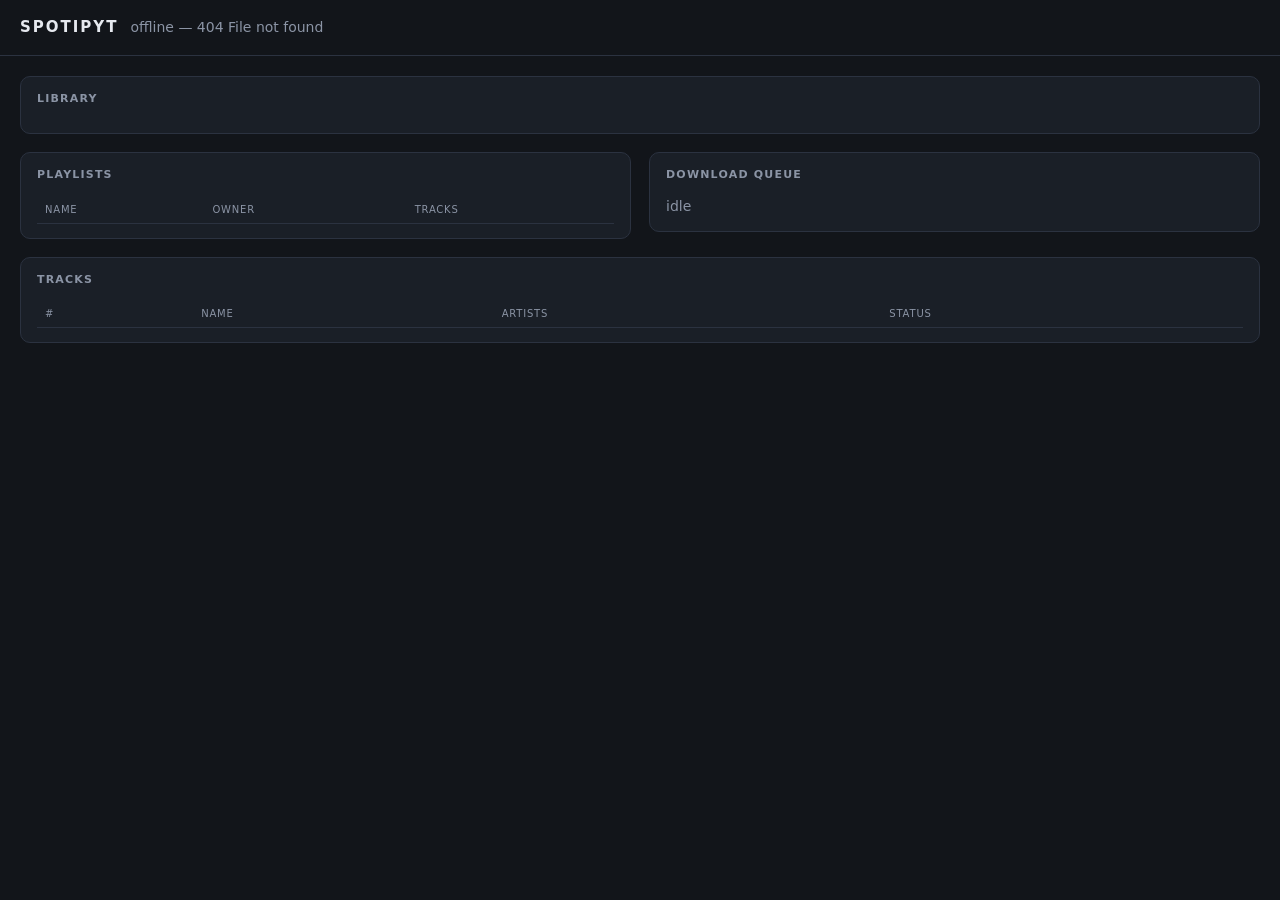
==== static/index.html @ c9365884 "feat(api): add download queue and a backend that can actually boot The API layer could not start: it" ====
<!DOCTYPE html>
<html lang="en">
<head>
<meta charset="utf-8">
<meta name="viewport" content="width=device-width, initial-scale=1">
<title>Spotipyt</title>
<style>
  :root { color-scheme: dark; --bg:#12151a; --panel:#1a1f27; --line:#2b3240;
          --fg:#e6e9ef; --dim:#8b94a5; --ok:#3ddc97; --err:#ff5c7a; --accent:#5cc8ff; }
  * { box-sizing: border-box; }
  body { margin:0; font:14px/1.5 system-ui, sans-serif; background:var(--bg); color:var(--fg); }
  header { display:flex; align-items:center; gap:12px; padding:16px 20px; border-bottom:1px solid var(--line); }
  h1 { font-size:15px; margin:0; letter-spacing:2px; }
  main { padding:20px; display:grid; gap:18px; grid-template-columns:1fr 1fr; align-items:start; }
  @media (max-width:860px) { main { grid-template-columns:1fr; } }
  section { background:var(--panel); border:1px solid var(--line); border-radius:10px; padding:14px 16px; }
  section.wide { grid-column:1/-1; }
  h2 { font-size:11px; text-transform:uppercase; letter-spacing:1.2px; color:var(--dim); margin:0 0 12px; }
  .cards { display:flex; gap:10px; flex-wrap:wrap; }
  .card { flex:1 1 110px; background:#141922; border:1px solid var(--line); border-radius:8px; padding:10px 12px; }
  .card b { display:block; font-size:22px; }
  .card span { color:var(--dim); font-size:10px; text-transform:uppercase; letter-spacing:.8px; }
  table { width:100%; border-collapse:collapse; }
  th, td { text-align:left; padding:6px 8px; border-bottom:1px solid var(--line); }
  th { color:var(--dim); font-weight:500; font-size:10px; text-transform:uppercase; letter-spacing:.8px; }
  tbody tr:not(:has(th)) { cursor:pointer; }
  tbody tr:hover { background:#1f2632; }
  button { background:#22303f; color:var(--fg); border:1px solid var(--line);
           border-radius:6px; padding:3px 10px; cursor:pointer; font-size:12px; }
  button:hover { border-color:var(--accent); }
  button:disabled { opacity:.4; cursor:default; }
  .bar { height:6px; background:#10141a; border-radius:3px; overflow:hidden; }
  .bar i { display:block; height:100%; background:var(--accent); transition:width .3s; }
  .job { display:grid; grid-template-columns:1fr auto; gap:4px 10px; padding:8px 0; border-bottom:1px solid var(--line); }
  .job small, .muted { color:var(--dim); }
  .done { color:var(--ok); } .failed { color:var(--err); }
</style>
</head>
<body>
<header>
  <h1>SPOTIPYT</h1>
  <span id="health" class="muted">connecting&hellip;</span>
</header>
<main>
  <section class="wide">
    <h2>Library</h2>
    <div class="cards" id="cards"></div>
  </section>

  <section>
    <h2>Playlists</h2>
    <table>
      <thead><tr><th>Name</th><th>Owner</th><th>Tracks</th></tr></thead>
      <tbody id="playlists"></tbody>
    </table>
  </section>

  <section>
    <h2>Download queue</h2>
    <div id="jobs" class="muted">idle</div>
  </section>

  <section class="wide">
    <h2 id="tracks-title">Tracks</h2>
    <table>
      <thead><tr><th>#</th><th>Name</th><th>Artists</th><th>Status</th></tr></thead>
      <tbody id="tracks"></tbody>
    </table>
  </section>
</main>

<script>
const $ = (id) => document.getElementById(id);
let selectedPlaylist = null;

async function api(path, init) {
  const res = await fetch(path, init);
  if (!res.ok) throw new Error(`${res.status} ${res.statusText}`);
  return res.json();
}

async function loadStats() {
  const s = await api('/api/stats');
  const cards = [
    ['tracks', s.total_tracks], ['downloaded', s.downloaded_tracks],
    ['playlists', s.total_playlists], ['albums', s.total_albums],
    ['with covers', s.albums_with_covers],
  ];
  $('cards').innerHTML = cards
    .map(([k, v]) => `<div class="card"><b>${v ?? '-'}</b><span>${k}</span></div>`).join('');
  $('health').textContent = 'api online';
}

async function loadPlaylists() {
  const { items } = await api('/api/playlists');
  $('playlists').innerHTML = items.length
    ? items.map((p) => `<tr data-id="${p.id}" data-name="${p.name}">
        <td>${p.name}</td><td class="muted">${p.owner ?? ''}</td>
        <td>${p.total_tracks ?? '?'}</td></tr>`).join('')
    : '<tr><td colspan="3" class="muted">no playlists yet</td></tr>';
}

async function loadTracks(playlistId, name) {
  const data = playlistId
    ? await api(`/api/playlists/${playlistId}`)
    : await api('/api/tracks?limit=200');
  const tracks = playlistId ? data.tracks : data.items;
  $('tracks-title').textContent = name ? `Tracks \u2014 ${name}` : 'Tracks';
  $('tracks').innerHTML = tracks.length
    ? tracks.map((t, i) => {
        const status = t.downloaded
          ? '<span class="done">downloaded</span>'
          : `<button data-track="${t.id}">download</button>`;
        return `<tr><td class="muted">${t.position ?? i + 1}</td><td>${t.name}</td>
          <td class="muted">${(t.artists || []).join(', ')}</td><td>${status}</td></tr>`;
      }).join('')
    : '<tr><td colspan="4" class="muted">no tracks</td></tr>';
}

async function loadJobs() {
  const { items } = await api('/api/downloads');
  const box = $('jobs');
  if (!items.length) { box.className = 'muted'; box.textContent = 'idle'; return; }
  box.className = '';
  box.innerHTML = items.slice(0, 40).map((j) => {
    const pct = Math.round((j.progress || 0) * 100);
    const err = j.error ? ` <span class="failed">${j.error}</span>` : '';
    return `<div class="job">
      <div>${j.name} <small>${(j.artists || []).join(', ')}</small></div>
      <div class="muted">${j.state}</div>
      <div class="bar"><i style="width:${pct}%"></i></div>
      <div class="muted">${pct}%${err}</div>
    </div>`;
  }).join('');
}

$('playlists').addEventListener('click', (e) => {
  const row = e.target.closest('tr[data-id]');
  if (!row) return;
  selectedPlaylist = row.dataset.id;
  loadTracks(selectedPlaylist, row.dataset.name);
});

$('tracks').addEventListener('click', async (e) => {
  const btn = e.target.closest('button[data-track]');
  if (!btn) return;
  btn.disabled = true;
  try {
    await api('/api/downloads', {
      method: 'POST',
      headers: { 'Content-Type': 'application/json' },
      body: JSON.stringify({ track_ids: [btn.dataset.track] }),
    });
    await loadJobs();
  } catch (err) {
    $('health').textContent = `queue error \u2014 ${err.message}`;
  }
});

async function refresh() {
  try { await Promise.all([loadStats(), loadPlaylists(), loadJobs()]); }
  catch (err) { $('health').textContent = `offline \u2014 ${err.message}`; }
}

refresh();
loadTracks(null);
setInterval(refresh, 2000);
setInterval(() => loadTracks(selectedPlaylist), 10000);
</script>
</body>
</html>
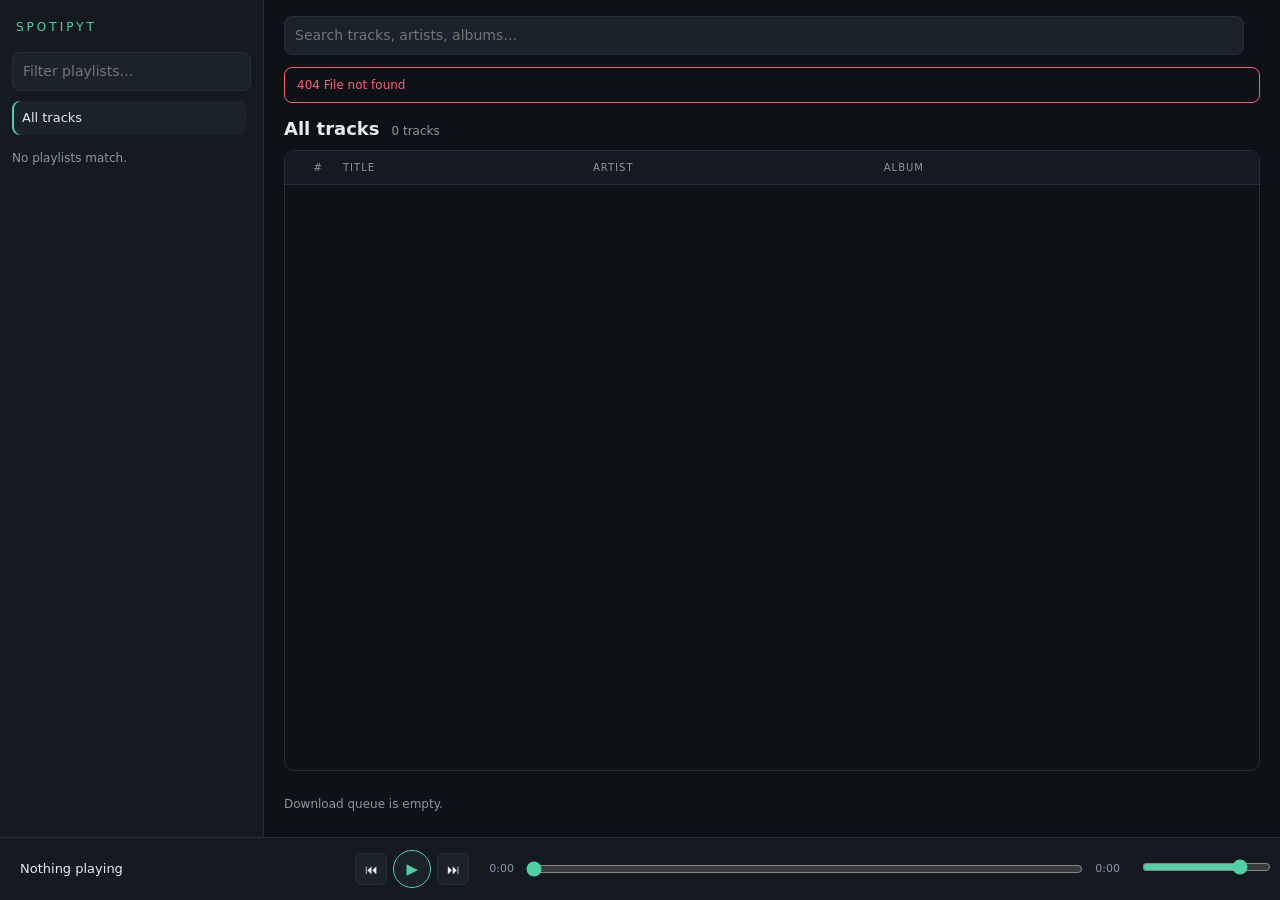
==== commit 8f5b5618: "feat(web): modular vanilla-JS frontend, no build step Replaces the single-file seed page with plain " ====
--- a/static/index.html
+++ b/static/index.html
@@ -4,168 +4,36 @@
 <meta charset="utf-8">
 <meta name="viewport" content="width=device-width, initial-scale=1">
 <title>Spotipyt</title>
-<style>
-  :root { color-scheme: dark; --bg:#12151a; --panel:#1a1f27; --line:#2b3240;
-          --fg:#e6e9ef; --dim:#8b94a5; --ok:#3ddc97; --err:#ff5c7a; --accent:#5cc8ff; }
-  * { box-sizing: border-box; }
-  body { margin:0; font:14px/1.5 system-ui, sans-serif; background:var(--bg); color:var(--fg); }
-  header { display:flex; align-items:center; gap:12px; padding:16px 20px; border-bottom:1px solid var(--line); }
-  h1 { font-size:15px; margin:0; letter-spacing:2px; }
-  main { padding:20px; display:grid; gap:18px; grid-template-columns:1fr 1fr; align-items:start; }
-  @media (max-width:860px) { main { grid-template-columns:1fr; } }
-  section { background:var(--panel); border:1px solid var(--line); border-radius:10px; padding:14px 16px; }
-  section.wide { grid-column:1/-1; }
-  h2 { font-size:11px; text-transform:uppercase; letter-spacing:1.2px; color:var(--dim); margin:0 0 12px; }
-  .cards { display:flex; gap:10px; flex-wrap:wrap; }
-  .card { flex:1 1 110px; background:#141922; border:1px solid var(--line); border-radius:8px; padding:10px 12px; }
-  .card b { display:block; font-size:22px; }
-  .card span { color:var(--dim); font-size:10px; text-transform:uppercase; letter-spacing:.8px; }
-  table { width:100%; border-collapse:collapse; }
-  th, td { text-align:left; padding:6px 8px; border-bottom:1px solid var(--line); }
-  th { color:var(--dim); font-weight:500; font-size:10px; text-transform:uppercase; letter-spacing:.8px; }
-  tbody tr:not(:has(th)) { cursor:pointer; }
-  tbody tr:hover { background:#1f2632; }
-  button { background:#22303f; color:var(--fg); border:1px solid var(--line);
-           border-radius:6px; padding:3px 10px; cursor:pointer; font-size:12px; }
-  button:hover { border-color:var(--accent); }
-  button:disabled { opacity:.4; cursor:default; }
-  .bar { height:6px; background:#10141a; border-radius:3px; overflow:hidden; }
-  .bar i { display:block; height:100%; background:var(--accent); transition:width .3s; }
-  .job { display:grid; grid-template-columns:1fr auto; gap:4px 10px; padding:8px 0; border-bottom:1px solid var(--line); }
-  .job small, .muted { color:var(--dim); }
-  .done { color:var(--ok); } .failed { color:var(--err); }
-</style>
+<link rel="stylesheet" href="/static/css/app.css">
 </head>
 <body>
-<header>
-  <h1>SPOTIPYT</h1>
-  <span id="health" class="muted">connecting&hellip;</span>
-</header>
-<main>
-  <section class="wide">
-    <h2>Library</h2>
-    <div class="cards" id="cards"></div>
-  </section>
 
-  <section>
-    <h2>Playlists</h2>
-    <table>
-      <thead><tr><th>Name</th><th>Owner</th><th>Tracks</th></tr></thead>
-      <tbody id="playlists"></tbody>
-    </table>
-  </section>
+<div class="app">
+  <aside class="sidebar">
+    <div class="brand">SPOTIPYT</div>
+    <input id="filter" class="filter" type="search"
+           placeholder="Filter playlists…" autocomplete="off" aria-label="Filter playlists">
+    <nav id="playlists" class="playlists"></nav>
+  </aside>
 
-  <section>
-    <h2>Download queue</h2>
-    <div id="jobs" class="muted">idle</div>
-  </section>
+  <main class="main">
+    <header class="topbar">
+      <form id="search-form" class="searchbar">
+        <input id="q" type="search" autocomplete="off"
+               placeholder="Search tracks, artists, albums…" aria-label="Search tracks">
+      </form>
+      <div id="stats" class="stats muted small"></div>
+    </header>
 
-  <section class="wide">
-    <h2 id="tracks-title">Tracks</h2>
-    <table>
-      <thead><tr><th>#</th><th>Name</th><th>Artists</th><th>Status</th></tr></thead>
-      <tbody id="tracks"></tbody>
-    </table>
-  </section>
-</main>
+    <div id="notice" class="notice" role="status"></div>
 
-<script>
-const $ = (id) => document.getElementById(id);
-let selectedPlaylist = null;
+    <section id="content" class="content"></section>
+    <section id="downloads" class="downloads"></section>
+  </main>
+</div>
 
-async function api(path, init) {
-  const res = await fetch(path, init);
-  if (!res.ok) throw new Error(`${res.status} ${res.statusText}`);
-  return res.json();
-}
+<div id="player" class="player"></div>
 
-async function loadStats() {
-  const s = await api('/api/stats');
-  const cards = [
-    ['tracks', s.total_tracks], ['downloaded', s.downloaded_tracks],
-    ['playlists', s.total_playlists], ['albums', s.total_albums],
-    ['with covers', s.albums_with_covers],
-  ];
-  $('cards').innerHTML = cards
-    .map(([k, v]) => `<div class="card"><b>${v ?? '-'}</b><span>${k}</span></div>`).join('');
-  $('health').textContent = 'api online';
-}
-
-async function loadPlaylists() {
-  const { items } = await api('/api/playlists');
-  $('playlists').innerHTML = items.length
-    ? items.map((p) => `<tr data-id="${p.id}" data-name="${p.name}">
-        <td>${p.name}</td><td class="muted">${p.owner ?? ''}</td>
-        <td>${p.total_tracks ?? '?'}</td></tr>`).join('')
-    : '<tr><td colspan="3" class="muted">no playlists yet</td></tr>';
-}
-
-async function loadTracks(playlistId, name) {
-  const data = playlistId
-    ? await api(`/api/playlists/${playlistId}`)
-    : await api('/api/tracks?limit=200');
-  const tracks = playlistId ? data.tracks : data.items;
-  $('tracks-title').textContent = name ? `Tracks \u2014 ${name}` : 'Tracks';
-  $('tracks').innerHTML = tracks.length
-    ? tracks.map((t, i) => {
-        const status = t.downloaded
-          ? '<span class="done">downloaded</span>'
-          : `<button data-track="${t.id}">download</button>`;
-        return `<tr><td class="muted">${t.position ?? i + 1}</td><td>${t.name}</td>
-          <td class="muted">${(t.artists || []).join(', ')}</td><td>${status}</td></tr>`;
-      }).join('')
-    : '<tr><td colspan="4" class="muted">no tracks</td></tr>';
-}
-
-async function loadJobs() {
-  const { items } = await api('/api/downloads');
-  const box = $('jobs');
-  if (!items.length) { box.className = 'muted'; box.textContent = 'idle'; return; }
-  box.className = '';
-  box.innerHTML = items.slice(0, 40).map((j) => {
-    const pct = Math.round((j.progress || 0) * 100);
-    const err = j.error ? ` <span class="failed">${j.error}</span>` : '';
-    return `<div class="job">
-      <div>${j.name} <small>${(j.artists || []).join(', ')}</small></div>
-      <div class="muted">${j.state}</div>
-      <div class="bar"><i style="width:${pct}%"></i></div>
-      <div class="muted">${pct}%${err}</div>
-    </div>`;
-  }).join('');
-}
-
-$('playlists').addEventListener('click', (e) => {
-  const row = e.target.closest('tr[data-id]');
-  if (!row) return;
-  selectedPlaylist = row.dataset.id;
-  loadTracks(selectedPlaylist, row.dataset.name);
-});
-
-$('tracks').addEventListener('click', async (e) => {
-  const btn = e.target.closest('button[data-track]');
-  if (!btn) return;
-  btn.disabled = true;
-  try {
-    await api('/api/downloads', {
-      method: 'POST',
-      headers: { 'Content-Type': 'application/json' },
-      body: JSON.stringify({ track_ids: [btn.dataset.track] }),
-    });
-    await loadJobs();
-  } catch (err) {
-    $('health').textContent = `queue error \u2014 ${err.message}`;
-  }
-});
-
-async function refresh() {
-  try { await Promise.all([loadStats(), loadPlaylists(), loadJobs()]); }
-  catch (err) { $('health').textContent = `offline \u2014 ${err.message}`; }
-}
-
-refresh();
-loadTracks(null);
-setInterval(refresh, 2000);
-setInterval(() => loadTracks(selectedPlaylist), 10000);
-</script>
+<script type="module" src="/static/js/main.js"></script>
 </body>
 </html>
--- a/static/css/app.css
+++ b/static/css/app.css
@@ -0,0 +1,401 @@
+:root {
+  color-scheme: dark;
+  --bg: #0e1116;
+  --panel: #151a21;
+  --panel-2: #1b222b;
+  --line: #262e3a;
+  --fg: #e7ebf1;
+  --dim: #8b95a7;
+  --accent: #4fd1a5;
+  --danger: #ff5c7a;
+  --radius: 10px;
+}
+
+* { box-sizing: border-box; }
+
+html, body { height: 100%; }
+
+body {
+  margin: 0;
+  height: 100vh;
+  display: flex;
+  flex-direction: column;
+  overflow: hidden;
+  background: var(--bg);
+  color: var(--fg);
+  font: 14px/1.5 system-ui, -apple-system, "Segoe UI", Roboto, sans-serif;
+}
+
+.muted { color: var(--dim); }
+.small { font-size: 12px; }
+.failed { color: var(--danger); }
+
+/* ---------------------------------------------------------------- layout */
+
+.app {
+  flex: 1;
+  min-height: 0;
+  display: grid;
+  grid-template-columns: 264px 1fr;
+}
+
+.sidebar {
+  display: flex;
+  flex-direction: column;
+  gap: 10px;
+  min-height: 0;
+  padding: 16px 12px;
+  background: var(--panel);
+  border-right: 1px solid var(--line);
+}
+
+.main {
+  display: flex;
+  flex-direction: column;
+  min-height: 0;
+  min-width: 0;
+  padding: 16px 20px 0;
+  gap: 12px;
+}
+
+/* --------------------------------------------------------------- sidebar */
+
+.brand {
+  font-size: 12px;
+  letter-spacing: 3px;
+  color: var(--accent);
+  padding: 2px 4px 6px;
+}
+
+.filter,
+.searchbar input {
+  width: 100%;
+  padding: 8px 10px;
+  border: 1px solid var(--line);
+  border-radius: 8px;
+  background: var(--panel-2);
+  color: var(--fg);
+  font: inherit;
+  outline: none;
+}
+
+.filter:focus,
+.searchbar input:focus { border-color: var(--accent); }
+
+.playlists {
+  flex: 1;
+  min-height: 0;
+  overflow-y: auto;
+  display: flex;
+  flex-direction: column;
+  gap: 2px;
+  padding-right: 4px;
+}
+
+.nav-item {
+  display: flex;
+  align-items: center;
+  justify-content: space-between;
+  gap: 8px;
+  padding: 7px 10px;
+  border-radius: 8px;
+  color: var(--fg);
+  text-decoration: none;
+  font-size: 13px;
+}
+
+.nav-item span {
+  overflow: hidden;
+  text-overflow: ellipsis;
+  white-space: nowrap;
+}
+
+.nav-item em {
+  font-style: normal;
+  font-size: 11px;
+  color: var(--dim);
+  flex: none;
+}
+
+.nav-item:hover { background: var(--panel-2); }
+
+.nav-item.active {
+  background: var(--panel-2);
+  box-shadow: inset 2px 0 0 var(--accent);
+}
+
+/* ----------------------------------------------------------------- topbar */
+
+.topbar {
+  display: flex;
+  align-items: center;
+  gap: 16px;
+  flex: none;
+}
+
+.searchbar { flex: 1; margin: 0; }
+.stats { white-space: nowrap; }
+
+.notice:empty { display: none; }
+
+.notice {
+  padding: 8px 12px;
+  border: 1px solid var(--danger);
+  border-radius: 8px;
+  color: var(--danger);
+  font-size: 12px;
+}
+
+/* ---------------------------------------------------------------- content */
+
+.content {
+  flex: 1;
+  min-height: 0;
+  display: flex;
+  flex-direction: column;
+}
+
+.content-head {
+  display: flex;
+  align-items: baseline;
+  gap: 12px;
+  margin-bottom: 8px;
+  flex: none;
+}
+
+.content-head h2 {
+  margin: 0;
+  font-size: 18px;
+  overflow: hidden;
+  text-overflow: ellipsis;
+  white-space: nowrap;
+}
+
+.table-wrap {
+  flex: 1;
+  min-height: 0;
+  overflow: auto;
+  border: 1px solid var(--line);
+  border-radius: var(--radius);
+}
+
+table.tracks {
+  width: 100%;
+  border-collapse: collapse;
+}
+
+table.tracks th {
+  position: sticky;
+  top: 0;
+  z-index: 1;
+  background: var(--panel);
+  text-align: left;
+  font-size: 10px;
+  font-weight: 500;
+  letter-spacing: 1px;
+  text-transform: uppercase;
+  color: var(--dim);
+  padding: 9px 10px;
+  border-bottom: 1px solid var(--line);
+}
+
+table.tracks td {
+  padding: 7px 10px;
+  border-bottom: 1px solid var(--line);
+  max-width: 320px;
+  overflow: hidden;
+  text-overflow: ellipsis;
+  white-space: nowrap;
+}
+
+table.tracks tbody tr:hover { background: var(--panel-2); }
+
+table.tracks tbody tr.playing { background: #17291f; }
+
+table.tracks tbody tr.playing .title { color: var(--accent); }
+
+.tracks .num { width: 48px; text-align: right; }
+.tracks .actions { width: 44px; text-align: right; }
+
+.tag {
+  margin-left: 8px;
+  padding: 1px 6px;
+  border-radius: 999px;
+  background: var(--panel-2);
+  border: 1px solid var(--line);
+  font-size: 10px;
+  color: var(--dim);
+  vertical-align: middle;
+}
+
+button {
+  font: inherit;
+  cursor: pointer;
+  border-radius: 6px;
+  border: 1px solid var(--line);
+  background: var(--panel-2);
+  color: var(--fg);
+}
+
+button:hover:not(:disabled) { border-color: var(--accent); }
+button:disabled { opacity: 0.4; cursor: default; }
+
+button.icon {
+  width: 26px;
+  height: 26px;
+  padding: 0;
+  line-height: 1;
+  font-size: 12px;
+}
+
+button.icon.play { color: var(--accent); }
+
+button.more {
+  margin-top: 10px;
+  padding: 8px 14px;
+  align-self: flex-start;
+  flex: none;
+}
+
+/* -------------------------------------------------------------- downloads */
+
+.downloads {
+  flex: none;
+  max-height: 178px;
+  overflow-y: auto;
+  padding-bottom: 12px;
+}
+
+.downloads-head {
+  display: flex;
+  align-items: baseline;
+  gap: 10px;
+  margin-bottom: 6px;
+}
+
+.downloads-head h3 {
+  margin: 0;
+  font-size: 11px;
+  letter-spacing: 1.2px;
+  text-transform: uppercase;
+  color: var(--dim);
+}
+
+.job { padding: 6px 0; }
+
+.job-line {
+  display: flex;
+  justify-content: space-between;
+  gap: 12px;
+  font-size: 12px;
+}
+
+.job-name {
+  overflow: hidden;
+  text-overflow: ellipsis;
+  white-space: nowrap;
+}
+
+.job-state {
+  flex: none;
+  font-size: 10px;
+  text-transform: uppercase;
+  letter-spacing: 0.8px;
+  color: var(--dim);
+}
+
+.job-state.done { color: var(--accent); }
+.job-state.failed { color: var(--danger); }
+
+.bar {
+  height: 5px;
+  margin: 4px 0 2px;
+  border-radius: 3px;
+  background: #0b0e13;
+  overflow: hidden;
+}
+
+.bar i {
+  display: block;
+  height: 100%;
+  background: var(--accent);
+  transition: width 0.25s linear;
+}
+
+/* ----------------------------------------------------------------- player */
+
+.player {
+  flex: none;
+  border-top: 1px solid var(--line);
+  background: var(--panel);
+}
+
+.player-inner {
+  display: grid;
+  grid-template-columns: minmax(140px, 1fr) auto minmax(240px, 2fr) 120px;
+  align-items: center;
+  gap: 20px;
+  padding: 12px 20px;
+}
+
+.player-track { display: flex; flex-direction: column; min-width: 0; }
+
+.p-title {
+  font-size: 13px;
+  overflow: hidden;
+  text-overflow: ellipsis;
+  white-space: nowrap;
+}
+
+.p-artist {
+  font-size: 11px;
+  color: var(--dim);
+  overflow: hidden;
+  text-overflow: ellipsis;
+  white-space: nowrap;
+}
+
+.player-controls { display: flex; align-items: center; gap: 6px; }
+
+.player-controls .icon { width: 32px; height: 32px; font-size: 13px; }
+
+.player-controls .primary {
+  width: 38px;
+  height: 38px;
+  border-radius: 999px;
+  border-color: var(--accent);
+  color: var(--accent);
+  font-size: 15px;
+}
+
+.player-seek {
+  display: flex;
+  align-items: center;
+  gap: 10px;
+  font-size: 11px;
+  color: var(--dim);
+}
+
+.player-seek input { flex: 1; }
+
+input[type="range"] {
+  accent-color: var(--accent);
+  background: transparent;
+}
+
+/* -------------------------------------------------------------- responsive */
+
+@media (max-width: 860px) {
+  .app { grid-template-columns: 1fr; grid-template-rows: auto 1fr; }
+  .sidebar { max-height: 34vh; border-right: none; border-bottom: 1px solid var(--line); }
+  .main { padding: 12px 12px 0; }
+  .player-inner {
+    grid-template-columns: 1fr auto;
+    grid-template-areas: "track controls" "seek seek";
+    gap: 8px 12px;
+  }
+  .player-track { grid-area: track; }
+  .player-controls { grid-area: controls; }
+  .player-seek { grid-area: seek; }
+  .player-volume { display: none; }
+}
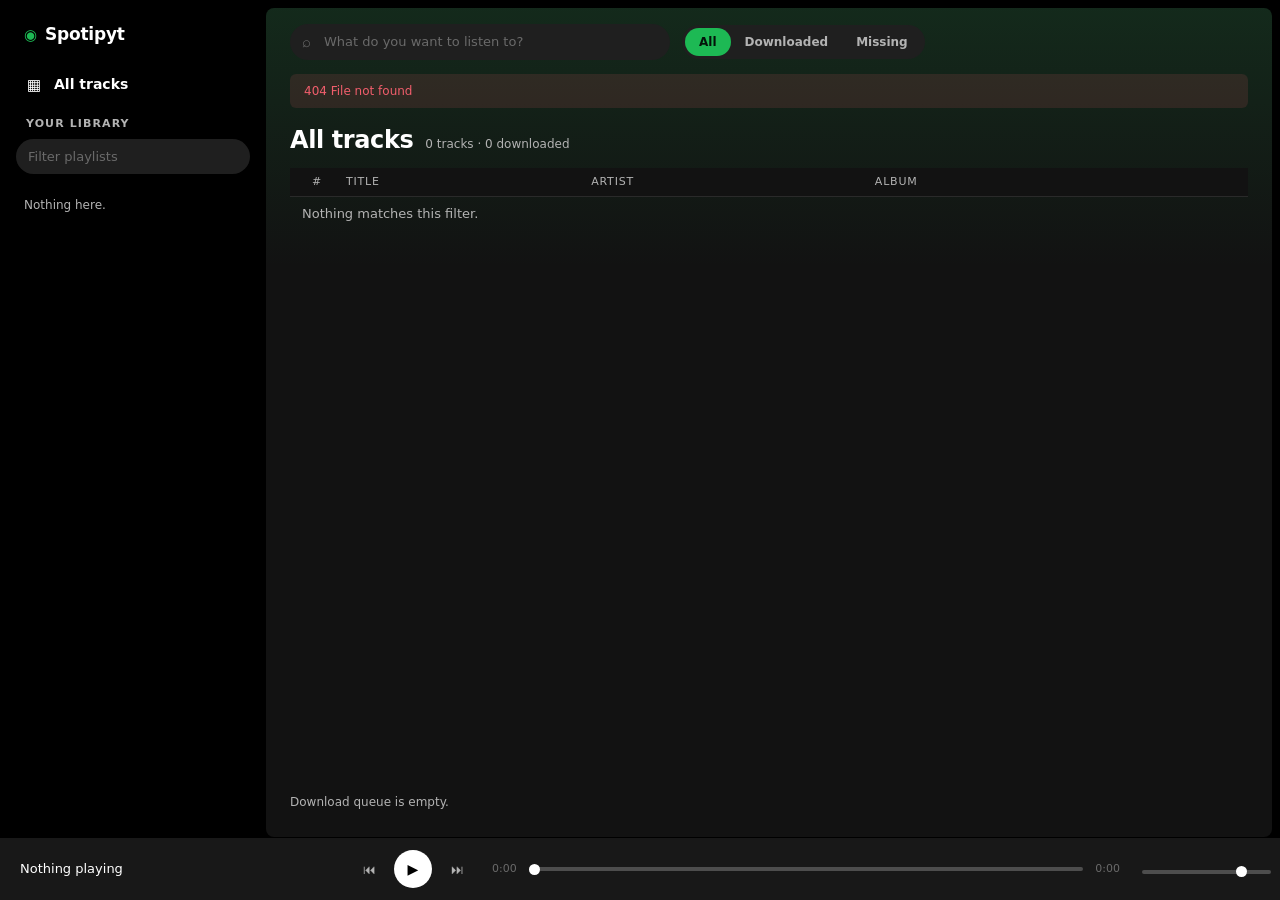
==== commit f3f1a2b4: "fix(downloads): unbreak yt-dlp, bundle ffmpeg, add download filters + Spotify UI Downloads failed wi" ====
--- a/static/index.html
+++ b/static/index.html
@@ -10,19 +10,36 @@
 
 <div class="app">
   <aside class="sidebar">
-    <div class="brand">SPOTIPYT</div>
+    <div class="brand"><span class="logo">◉</span> Spotipyt</div>
+
+    <a class="nav-item nav-all" href="#/all" id="nav-all">
+      <span class="nav-icon">▦</span>
+      <span>All tracks</span>
+      <em id="nav-all-count"></em>
+    </a>
+
+    <div class="side-label">Your Library</div>
     <input id="filter" class="filter" type="search"
-           placeholder="Filter playlists…" autocomplete="off" aria-label="Filter playlists">
+           placeholder="Filter playlists" autocomplete="off" aria-label="Filter playlists">
+
     <nav id="playlists" class="playlists"></nav>
   </aside>
 
   <main class="main">
     <header class="topbar">
       <form id="search-form" class="searchbar">
+        <span class="search-icon">⌕</span>
         <input id="q" type="search" autocomplete="off"
-               placeholder="Search tracks, artists, albums…" aria-label="Search tracks">
+               placeholder="What do you want to listen to?" aria-label="Search tracks">
       </form>
-      <div id="stats" class="stats muted small"></div>
+
+      <div class="segmented" id="segmented" role="group" aria-label="Download filter">
+        <button type="button" data-filter="all" class="active">All</button>
+        <button type="button" data-filter="downloaded">Downloaded</button>
+        <button type="button" data-filter="missing">Missing</button>
+      </div>
+
+      <div id="stats" class="stats"></div>
     </header>
 
     <div id="notice" class="notice" role="status"></div>
--- a/static/css/app.css
+++ b/static/css/app.css
@@ -1,14 +1,19 @@
+/* Spotify-ish dark theme. No images: cover art is generated from a name hash. */
+
 :root {
   color-scheme: dark;
-  --bg: #0e1116;
-  --panel: #151a21;
-  --panel-2: #1b222b;
-  --line: #262e3a;
-  --fg: #e7ebf1;
-  --dim: #8b95a7;
-  --accent: #4fd1a5;
-  --danger: #ff5c7a;
-  --radius: 10px;
+  --black: #000;
+  --main: #121212;
+  --elev: #181818;
+  --elev-2: #1f1f1f;
+  --hover: #2a2a2a;
+  --line: #2a2a2a;
+  --text: #fff;
+  --dim: #b3b3b3;
+  --dim-2: #6a6a6a;
+  --accent: #1db954;
+  --accent-hi: #1ed760;
+  --danger: #f15e6c;
 }
 
 * { box-sizing: border-box; }
@@ -21,132 +26,256 @@
   display: flex;
   flex-direction: column;
   overflow: hidden;
-  background: var(--bg);
-  color: var(--fg);
-  font: 14px/1.5 system-ui, -apple-system, "Segoe UI", Roboto, sans-serif;
+  background: var(--black);
+  color: var(--text);
+  font: 14px/1.5 "Circular", system-ui, -apple-system, "Segoe UI", Roboto, sans-serif;
+  -webkit-font-smoothing: antialiased;
 }
 
 .muted { color: var(--dim); }
 .small { font-size: 12px; }
 .failed { color: var(--danger); }
 
-/* ---------------------------------------------------------------- layout */
+/* ------------------------------------------------------------------ layout */
 
 .app {
   flex: 1;
   min-height: 0;
   display: grid;
-  grid-template-columns: 264px 1fr;
+  grid-template-columns: 250px 1fr;
+  gap: 8px;
+  padding: 8px 8px 0;
 }
 
 .sidebar {
   display: flex;
   flex-direction: column;
-  gap: 10px;
+  gap: 4px;
   min-height: 0;
-  padding: 16px 12px;
-  background: var(--panel);
-  border-right: 1px solid var(--line);
+  padding: 8px;
+  background: var(--black);
+  border-radius: 8px;
 }
 
 .main {
+  position: relative;
   display: flex;
   flex-direction: column;
+  gap: 14px;
   min-height: 0;
   min-width: 0;
-  padding: 16px 20px 0;
+  padding: 16px 24px 0;
+  border-radius: 8px;
+  background:
+    linear-gradient(180deg, rgba(29, 185, 84, 0.14) 0%, rgba(18, 18, 18, 0) 260px),
+    var(--main);
+}
+
+/* ----------------------------------------------------------------- sidebar */
+
+.brand {
+  display: flex;
+  align-items: center;
+  gap: 8px;
+  padding: 6px 8px 14px;
+  font-size: 17px;
+  font-weight: 700;
+  letter-spacing: -0.2px;
+}
+
+.logo { color: var(--accent); font-size: 15px; }
+
+.nav-item {
+  display: flex;
+  align-items: center;
   gap: 12px;
-}
-
-/* --------------------------------------------------------------- sidebar */
-
-.brand {
-  font-size: 12px;
-  letter-spacing: 3px;
-  color: var(--accent);
-  padding: 2px 4px 6px;
+  padding: 8px 10px;
+  border-radius: 6px;
+  color: var(--dim);
+  text-decoration: none;
+  font-size: 14px;
+  font-weight: 600;
+}
+
+.nav-item:hover { color: var(--text); }
+.nav-all.active { color: var(--text); }
+.nav-icon { font-size: 15px; width: 16px; text-align: center; }
+.nav-item em { margin-left: auto; font-style: normal; font-size: 12px; color: var(--dim-2); }
+
+.side-label {
+  margin: 8px 0 2px;
+  padding: 0 10px;
+  font-size: 11px;
+  font-weight: 700;
+  letter-spacing: 1.1px;
+  text-transform: uppercase;
+  color: var(--dim);
 }
 
 .filter,
 .searchbar input {
   width: 100%;
-  padding: 8px 10px;
-  border: 1px solid var(--line);
-  border-radius: 8px;
-  background: var(--panel-2);
-  color: var(--fg);
+  padding: 8px 12px;
+  border: none;
+  border-radius: 999px;
+  background: var(--elev-2);
+  color: var(--text);
   font: inherit;
+  font-size: 13px;
   outline: none;
 }
 
+.filter::placeholder,
+.searchbar input::placeholder { color: var(--dim-2); }
+
 .filter:focus,
-.searchbar input:focus { border-color: var(--accent); }
+.searchbar input:focus { box-shadow: 0 0 0 2px var(--accent); }
 
 .playlists {
   flex: 1;
   min-height: 0;
+  margin-top: 6px;
   overflow-y: auto;
   display: flex;
   flex-direction: column;
   gap: 2px;
-  padding-right: 4px;
-}
-
-.nav-item {
-  display: flex;
+  padding-right: 2px;
+}
+
+/* playlist row: generated art tile + name + progress */
+
+.pl-item {
+  display: grid;
+  grid-template-columns: 40px 1fr;
   align-items: center;
-  justify-content: space-between;
-  gap: 8px;
-  padding: 7px 10px;
-  border-radius: 8px;
-  color: var(--fg);
+  gap: 10px;
+  padding: 5px 6px;
+  border-radius: 6px;
   text-decoration: none;
+  color: inherit;
+}
+
+.pl-item:hover { background: var(--elev-2); }
+.pl-item.active { background: var(--hover); }
+
+.pl-art {
+  width: 40px;
+  height: 40px;
+  border-radius: 4px;
+  display: grid;
+  place-items: center;
+  font-size: 15px;
+  font-weight: 700;
+  color: rgba(255, 255, 255, 0.82);
+  flex: none;
+}
+
+.pl-text { min-width: 0; }
+
+.pl-name {
+  display: block;
   font-size: 13px;
-}
-
-.nav-item span {
   overflow: hidden;
   text-overflow: ellipsis;
   white-space: nowrap;
 }
 
-.nav-item em {
-  font-style: normal;
-  font-size: 11px;
-  color: var(--dim);
-  flex: none;
-}
-
-.nav-item:hover { background: var(--panel-2); }
-
-.nav-item.active {
-  background: var(--panel-2);
-  box-shadow: inset 2px 0 0 var(--accent);
-}
-
-/* ----------------------------------------------------------------- topbar */
+.pl-item.active .pl-name { color: var(--accent); }
+
+.pl-meta {
+  display: block;
+  font-size: 11px;
+  color: var(--dim-2);
+  overflow: hidden;
+  text-overflow: ellipsis;
+  white-space: nowrap;
+}
+
+.pl-meta .complete { color: var(--accent); }
+
+/* player actions in the sidebar footer */
+
+.side-footer {
+  margin-top: 6px;
+  padding: 10px 8px 4px;
+  border-top: 1px solid var(--line);
+  font-size: 11px;
+  color: var(--dim-2);
+  line-height: 1.35;
+}
+
+/* ------------------------------------------------------------------ topbar */
 
 .topbar {
   display: flex;
   align-items: center;
-  gap: 16px;
-  flex: none;
-}
-
-.searchbar { flex: 1; margin: 0; }
-.stats { white-space: nowrap; }
+  gap: 12px;
+  flex: none;
+}
+
+.searchbar {
+  position: relative;
+  flex: 0 1 380px;
+  margin: 0;
+}
+
+.search-icon {
+  position: absolute;
+  left: 12px;
+  top: 50%;
+  transform: translateY(-50%);
+  color: var(--dim-2);
+  font-size: 15px;
+  pointer-events: none;
+}
+
+.searchbar input { padding-left: 34px; }
+
+.segmented {
+  display: flex;
+  padding: 3px;
+  border-radius: 999px;
+  background: var(--elev-2);
+}
+
+.segmented button {
+  padding: 5px 14px;
+  border: none;
+  border-radius: 999px;
+  background: transparent;
+  color: var(--dim);
+  font: inherit;
+  font-size: 12px;
+  font-weight: 600;
+  cursor: pointer;
+}
+
+.segmented button:hover { color: var(--text); }
+
+.segmented button.active {
+  background: var(--accent);
+  color: #04140a;
+}
+
+.stats {
+  margin-left: auto;
+  font-size: 12px;
+  color: var(--dim-2);
+  white-space: nowrap;
+}
 
 .notice:empty { display: none; }
 
 .notice {
-  padding: 8px 12px;
-  border: 1px solid var(--danger);
-  border-radius: 8px;
+  flex: none;
+  padding: 8px 14px;
+  border-radius: 6px;
+  background: rgba(241, 94, 108, 0.12);
   color: var(--danger);
   font-size: 12px;
 }
 
-/* ---------------------------------------------------------------- content */
+/* ----------------------------------------------------------------- content */
 
 .content {
   flex: 1;
@@ -155,28 +284,73 @@
   flex-direction: column;
 }
 
+/* playlist hero */
+
+.hero {
+  display: flex;
+  align-items: flex-end;
+  gap: 20px;
+  margin-bottom: 18px;
+  flex: none;
+}
+
+.hero-art {
+  width: 132px;
+  height: 132px;
+  border-radius: 6px;
+  display: grid;
+  place-items: center;
+  font-size: 46px;
+  font-weight: 800;
+  color: rgba(255, 255, 255, 0.85);
+  box-shadow: 0 8px 24px rgba(0, 0, 0, 0.5);
+  flex: none;
+}
+
+.hero-kind {
+  font-size: 11px;
+  font-weight: 700;
+  letter-spacing: 1px;
+  text-transform: uppercase;
+  color: var(--dim);
+}
+
+.hero h1 {
+  margin: 4px 0 8px;
+  font-size: clamp(24px, 4vw, 40px);
+  line-height: 1.1;
+  letter-spacing: -0.8px;
+  overflow: hidden;
+  text-overflow: ellipsis;
+}
+
+.hero-meta { font-size: 12px; color: var(--dim); }
+
+/* plain header for non-playlist routes */
+
 .content-head {
   display: flex;
   align-items: baseline;
   gap: 12px;
-  margin-bottom: 8px;
+  margin-bottom: 10px;
   flex: none;
 }
 
 .content-head h2 {
   margin: 0;
-  font-size: 18px;
+  font-size: 24px;
+  letter-spacing: -0.4px;
   overflow: hidden;
   text-overflow: ellipsis;
   white-space: nowrap;
 }
+
+/* table */
 
 .table-wrap {
   flex: 1;
   min-height: 0;
   overflow: auto;
-  border: 1px solid var(--line);
-  border-radius: var(--radius);
 }
 
 table.tracks {
@@ -188,82 +362,107 @@
   position: sticky;
   top: 0;
   z-index: 1;
-  background: var(--panel);
+  padding: 6px 12px;
+  background: var(--main);
   text-align: left;
-  font-size: 10px;
+  font-size: 11px;
   font-weight: 500;
-  letter-spacing: 1px;
+  letter-spacing: 0.8px;
   text-transform: uppercase;
   color: var(--dim);
-  padding: 9px 10px;
   border-bottom: 1px solid var(--line);
 }
 
 table.tracks td {
-  padding: 7px 10px;
-  border-bottom: 1px solid var(--line);
-  max-width: 320px;
+  padding: 7px 12px;
+  font-size: 13px;
+  max-width: 340px;
   overflow: hidden;
   text-overflow: ellipsis;
   white-space: nowrap;
 }
 
-table.tracks tbody tr:hover { background: var(--panel-2); }
-
-table.tracks tbody tr.playing { background: #17291f; }
-
+table.tracks tbody tr { cursor: default; border-radius: 4px; }
+table.tracks tbody tr:hover { background: rgba(255, 255, 255, 0.07); }
 table.tracks tbody tr.playing .title { color: var(--accent); }
-
-.tracks .num { width: 48px; text-align: right; }
-.tracks .actions { width: 44px; text-align: right; }
+table.tracks tbody tr.playing .idx { color: var(--accent); }
+
+.tracks .num {
+  width: 44px;
+  text-align: right;
+  color: var(--dim);
+  font-variant-numeric: tabular-nums;
+}
+
+.tracks .idx { display: inline; }
+.tracks .glyph { display: none; }
+
+/* Spotify behaviour: hovering a playable row swaps the index for a play icon */
+table.tracks tbody tr.playable:hover .idx { display: none; }
+table.tracks tbody tr.playable:hover .glyph {
+  display: inline;
+  color: var(--text);
+  font-size: 11px;
+}
+
+.tracks .actions { width: 52px; text-align: right; }
 
 .tag {
   margin-left: 8px;
-  padding: 1px 6px;
-  border-radius: 999px;
-  background: var(--panel-2);
+  font-size: 9px;
+  letter-spacing: 0.6px;
+  text-transform: uppercase;
+  color: var(--dim-2);
   border: 1px solid var(--line);
-  font-size: 10px;
-  color: var(--dim);
-  vertical-align: middle;
+  border-radius: 3px;
+  padding: 0 4px;
+  vertical-align: 1px;
 }
 
 button {
   font: inherit;
   cursor: pointer;
-  border-radius: 6px;
   border: 1px solid var(--line);
-  background: var(--panel-2);
-  color: var(--fg);
-}
-
-button:hover:not(:disabled) { border-color: var(--accent); }
-button:disabled { opacity: 0.4; cursor: default; }
+  border-radius: 999px;
+  background: transparent;
+  color: var(--dim);
+}
+
+button:hover:not(:disabled) { color: var(--text); border-color: var(--dim); }
+button:disabled { opacity: 0.35; cursor: default; }
 
 button.icon {
-  width: 26px;
-  height: 26px;
+  width: 28px;
+  height: 28px;
   padding: 0;
   line-height: 1;
   font-size: 12px;
 }
 
-button.icon.play { color: var(--accent); }
+button.icon.play { color: var(--accent); border-color: var(--accent); }
+button.icon.play:hover { background: var(--accent); color: #04140a; }
 
 button.more {
-  margin-top: 10px;
-  padding: 8px 14px;
+  margin: 14px 0;
+  padding: 9px 20px;
   align-self: flex-start;
   flex: none;
-}
-
-/* -------------------------------------------------------------- downloads */
+  font-size: 12px;
+  font-weight: 600;
+  letter-spacing: 0.6px;
+  text-transform: uppercase;
+  border-color: var(--dim-2);
+}
+
+button.more:hover { border-color: var(--text); }
+
+/* --------------------------------------------------------------- downloads */
 
 .downloads {
   flex: none;
-  max-height: 178px;
+  max-height: 168px;
   overflow-y: auto;
-  padding-bottom: 12px;
+  padding-bottom: 14px;
 }
 
 .downloads-head {
@@ -276,7 +475,8 @@
 .downloads-head h3 {
   margin: 0;
   font-size: 11px;
-  letter-spacing: 1.2px;
+  font-weight: 700;
+  letter-spacing: 1.1px;
   text-transform: uppercase;
   color: var(--dim);
 }
@@ -290,28 +490,25 @@
   font-size: 12px;
 }
 
-.job-name {
-  overflow: hidden;
-  text-overflow: ellipsis;
-  white-space: nowrap;
-}
+.job-name { overflow: hidden; text-overflow: ellipsis; white-space: nowrap; }
 
 .job-state {
   flex: none;
   font-size: 10px;
+  font-weight: 700;
+  letter-spacing: 0.8px;
   text-transform: uppercase;
-  letter-spacing: 0.8px;
-  color: var(--dim);
+  color: var(--dim-2);
 }
 
 .job-state.done { color: var(--accent); }
 .job-state.failed { color: var(--danger); }
 
 .bar {
-  height: 5px;
-  margin: 4px 0 2px;
-  border-radius: 3px;
-  background: #0b0e13;
+  height: 4px;
+  margin: 5px 0 2px;
+  border-radius: 2px;
+  background: #3a3a3a;
   overflow: hidden;
 }
 
@@ -322,17 +519,17 @@
   transition: width 0.25s linear;
 }
 
-/* ----------------------------------------------------------------- player */
+/* ------------------------------------------------------------------ player */
 
 .player {
   flex: none;
-  border-top: 1px solid var(--line);
-  background: var(--panel);
+  background: var(--elev);
+  border-top: 1px solid #000;
 }
 
 .player-inner {
   display: grid;
-  grid-template-columns: minmax(140px, 1fr) auto minmax(240px, 2fr) 120px;
+  grid-template-columns: minmax(150px, 1fr) auto minmax(260px, 2fr) 120px;
   align-items: center;
   gap: 20px;
   padding: 12px 20px;
@@ -342,6 +539,7 @@
 
 .p-title {
   font-size: 13px;
+  font-weight: 500;
   overflow: hidden;
   text-overflow: ellipsis;
   white-space: nowrap;
@@ -355,40 +553,77 @@
   white-space: nowrap;
 }
 
-.player-controls { display: flex; align-items: center; gap: 6px; }
-
-.player-controls .icon { width: 32px; height: 32px; font-size: 13px; }
+.player-controls { display: flex; align-items: center; gap: 10px; }
+
+.player-controls .icon {
+  width: 30px;
+  height: 30px;
+  border: none;
+  color: var(--dim);
+  font-size: 13px;
+}
+
+.player-controls .icon:hover:not(:disabled) { color: var(--text); }
 
 .player-controls .primary {
   width: 38px;
   height: 38px;
   border-radius: 999px;
-  border-color: var(--accent);
-  color: var(--accent);
-  font-size: 15px;
-}
+  background: var(--text);
+  color: #000;
+  font-size: 14px;
+}
+
+.player-controls .primary:hover { background: var(--accent-hi); color: #000; }
 
 .player-seek {
   display: flex;
   align-items: center;
   gap: 10px;
   font-size: 11px;
-  color: var(--dim);
+  color: var(--dim-2);
+  font-variant-numeric: tabular-nums;
 }
 
 .player-seek input { flex: 1; }
 
 input[type="range"] {
-  accent-color: var(--accent);
-  background: transparent;
+  -webkit-appearance: none;
+  appearance: none;
+  height: 4px;
+  border-radius: 2px;
+  background: #4d4d4d;
+  outline: none;
+}
+
+input[type="range"]::-webkit-slider-thumb {
+  -webkit-appearance: none;
+  width: 11px;
+  height: 11px;
+  border-radius: 50%;
+  background: var(--text);
+  cursor: pointer;
+}
+
+input[type="range"]::-moz-range-thumb {
+  width: 11px;
+  height: 11px;
+  border: none;
+  border-radius: 50%;
+  background: var(--text);
+  cursor: pointer;
 }
 
 /* -------------------------------------------------------------- responsive */
 
-@media (max-width: 860px) {
+@media (max-width: 900px) {
   .app { grid-template-columns: 1fr; grid-template-rows: auto 1fr; }
-  .sidebar { max-height: 34vh; border-right: none; border-bottom: 1px solid var(--line); }
-  .main { padding: 12px 12px 0; }
+  .sidebar { max-height: 32vh; }
+  .main { padding: 12px 14px 0; }
+  .topbar { flex-wrap: wrap; }
+  .searchbar { flex: 1 1 100%; }
+  .stats { display: none; }
+  .hero-art { width: 92px; height: 92px; font-size: 32px; }
   .player-inner {
     grid-template-columns: 1fr auto;
     grid-template-areas: "track controls" "seek seek";
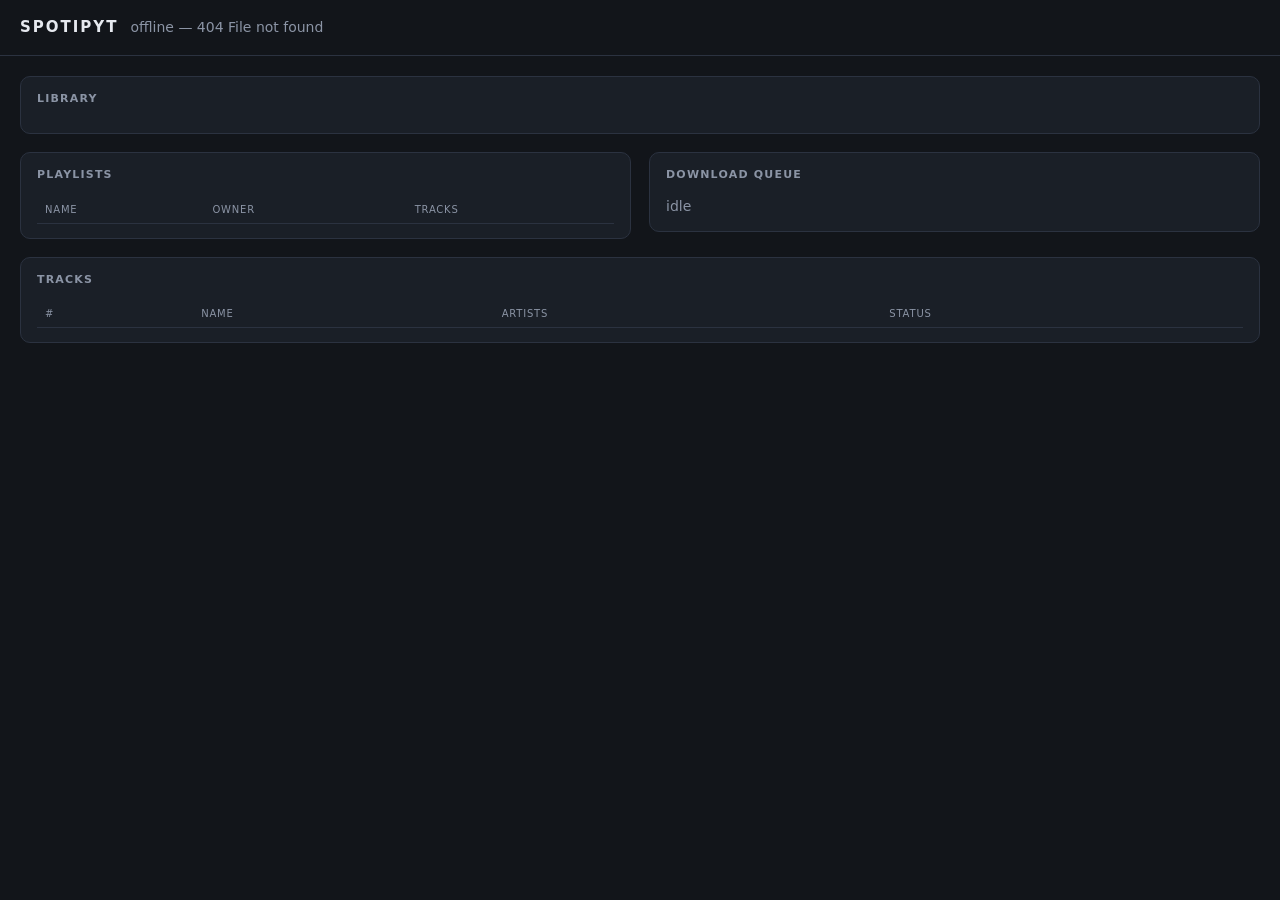
==== commit f1bfc5c1: "feat(api): add download queue and a backend that can actually boot (#2) The API layer could not star" ====
--- a/static/index.html
+++ b/static/index.html
@@ -4,53 +4,168 @@
 <meta charset="utf-8">
 <meta name="viewport" content="width=device-width, initial-scale=1">
 <title>Spotipyt</title>
-<link rel="stylesheet" href="/static/css/app.css">
+<style>
+  :root { color-scheme: dark; --bg:#12151a; --panel:#1a1f27; --line:#2b3240;
+          --fg:#e6e9ef; --dim:#8b94a5; --ok:#3ddc97; --err:#ff5c7a; --accent:#5cc8ff; }
+  * { box-sizing: border-box; }
+  body { margin:0; font:14px/1.5 system-ui, sans-serif; background:var(--bg); color:var(--fg); }
+  header { display:flex; align-items:center; gap:12px; padding:16px 20px; border-bottom:1px solid var(--line); }
+  h1 { font-size:15px; margin:0; letter-spacing:2px; }
+  main { padding:20px; display:grid; gap:18px; grid-template-columns:1fr 1fr; align-items:start; }
+  @media (max-width:860px) { main { grid-template-columns:1fr; } }
+  section { background:var(--panel); border:1px solid var(--line); border-radius:10px; padding:14px 16px; }
+  section.wide { grid-column:1/-1; }
+  h2 { font-size:11px; text-transform:uppercase; letter-spacing:1.2px; color:var(--dim); margin:0 0 12px; }
+  .cards { display:flex; gap:10px; flex-wrap:wrap; }
+  .card { flex:1 1 110px; background:#141922; border:1px solid var(--line); border-radius:8px; padding:10px 12px; }
+  .card b { display:block; font-size:22px; }
+  .card span { color:var(--dim); font-size:10px; text-transform:uppercase; letter-spacing:.8px; }
+  table { width:100%; border-collapse:collapse; }
+  th, td { text-align:left; padding:6px 8px; border-bottom:1px solid var(--line); }
+  th { color:var(--dim); font-weight:500; font-size:10px; text-transform:uppercase; letter-spacing:.8px; }
+  tbody tr:not(:has(th)) { cursor:pointer; }
+  tbody tr:hover { background:#1f2632; }
+  button { background:#22303f; color:var(--fg); border:1px solid var(--line);
+           border-radius:6px; padding:3px 10px; cursor:pointer; font-size:12px; }
+  button:hover { border-color:var(--accent); }
+  button:disabled { opacity:.4; cursor:default; }
+  .bar { height:6px; background:#10141a; border-radius:3px; overflow:hidden; }
+  .bar i { display:block; height:100%; background:var(--accent); transition:width .3s; }
+  .job { display:grid; grid-template-columns:1fr auto; gap:4px 10px; padding:8px 0; border-bottom:1px solid var(--line); }
+  .job small, .muted { color:var(--dim); }
+  .done { color:var(--ok); } .failed { color:var(--err); }
+</style>
 </head>
 <body>
+<header>
+  <h1>SPOTIPYT</h1>
+  <span id="health" class="muted">connecting&hellip;</span>
+</header>
+<main>
+  <section class="wide">
+    <h2>Library</h2>
+    <div class="cards" id="cards"></div>
+  </section>
 
-<div class="app">
-  <aside class="sidebar">
-    <div class="brand"><span class="logo">◉</span> Spotipyt</div>
+  <section>
+    <h2>Playlists</h2>
+    <table>
+      <thead><tr><th>Name</th><th>Owner</th><th>Tracks</th></tr></thead>
+      <tbody id="playlists"></tbody>
+    </table>
+  </section>
 
-    <a class="nav-item nav-all" href="#/all" id="nav-all">
-      <span class="nav-icon">▦</span>
-      <span>All tracks</span>
-      <em id="nav-all-count"></em>
-    </a>
+  <section>
+    <h2>Download queue</h2>
+    <div id="jobs" class="muted">idle</div>
+  </section>
 
-    <div class="side-label">Your Library</div>
-    <input id="filter" class="filter" type="search"
-           placeholder="Filter playlists" autocomplete="off" aria-label="Filter playlists">
+  <section class="wide">
+    <h2 id="tracks-title">Tracks</h2>
+    <table>
+      <thead><tr><th>#</th><th>Name</th><th>Artists</th><th>Status</th></tr></thead>
+      <tbody id="tracks"></tbody>
+    </table>
+  </section>
+</main>
 
-    <nav id="playlists" class="playlists"></nav>
-  </aside>
+<script>
+const $ = (id) => document.getElementById(id);
+let selectedPlaylist = null;
 
-  <main class="main">
-    <header class="topbar">
-      <form id="search-form" class="searchbar">
-        <span class="search-icon">⌕</span>
-        <input id="q" type="search" autocomplete="off"
-               placeholder="What do you want to listen to?" aria-label="Search tracks">
-      </form>
+async function api(path, init) {
+  const res = await fetch(path, init);
+  if (!res.ok) throw new Error(`${res.status} ${res.statusText}`);
+  return res.json();
+}
 
-      <div class="segmented" id="segmented" role="group" aria-label="Download filter">
-        <button type="button" data-filter="all" class="active">All</button>
-        <button type="button" data-filter="downloaded">Downloaded</button>
-        <button type="button" data-filter="missing">Missing</button>
-      </div>
+async function loadStats() {
+  const s = await api('/api/stats');
+  const cards = [
+    ['tracks', s.total_tracks], ['downloaded', s.downloaded_tracks],
+    ['playlists', s.total_playlists], ['albums', s.total_albums],
+    ['with covers', s.albums_with_covers],
+  ];
+  $('cards').innerHTML = cards
+    .map(([k, v]) => `<div class="card"><b>${v ?? '-'}</b><span>${k}</span></div>`).join('');
+  $('health').textContent = 'api online';
+}
 
-      <div id="stats" class="stats"></div>
-    </header>
+async function loadPlaylists() {
+  const { items } = await api('/api/playlists');
+  $('playlists').innerHTML = items.length
+    ? items.map((p) => `<tr data-id="${p.id}" data-name="${p.name}">
+        <td>${p.name}</td><td class="muted">${p.owner ?? ''}</td>
+        <td>${p.total_tracks ?? '?'}</td></tr>`).join('')
+    : '<tr><td colspan="3" class="muted">no playlists yet</td></tr>';
+}
 
-    <div id="notice" class="notice" role="status"></div>
+async function loadTracks(playlistId, name) {
+  const data = playlistId
+    ? await api(`/api/playlists/${playlistId}`)
+    : await api('/api/tracks?limit=200');
+  const tracks = playlistId ? data.tracks : data.items;
+  $('tracks-title').textContent = name ? `Tracks \u2014 ${name}` : 'Tracks';
+  $('tracks').innerHTML = tracks.length
+    ? tracks.map((t, i) => {
+        const status = t.downloaded
+          ? '<span class="done">downloaded</span>'
+          : `<button data-track="${t.id}">download</button>`;
+        return `<tr><td class="muted">${t.position ?? i + 1}</td><td>${t.name}</td>
+          <td class="muted">${(t.artists || []).join(', ')}</td><td>${status}</td></tr>`;
+      }).join('')
+    : '<tr><td colspan="4" class="muted">no tracks</td></tr>';
+}
 
-    <section id="content" class="content"></section>
-    <section id="downloads" class="downloads"></section>
-  </main>
-</div>
+async function loadJobs() {
+  const { items } = await api('/api/downloads');
+  const box = $('jobs');
+  if (!items.length) { box.className = 'muted'; box.textContent = 'idle'; return; }
+  box.className = '';
+  box.innerHTML = items.slice(0, 40).map((j) => {
+    const pct = Math.round((j.progress || 0) * 100);
+    const err = j.error ? ` <span class="failed">${j.error}</span>` : '';
+    return `<div class="job">
+      <div>${j.name} <small>${(j.artists || []).join(', ')}</small></div>
+      <div class="muted">${j.state}</div>
+      <div class="bar"><i style="width:${pct}%"></i></div>
+      <div class="muted">${pct}%${err}</div>
+    </div>`;
+  }).join('');
+}
 
-<div id="player" class="player"></div>
+$('playlists').addEventListener('click', (e) => {
+  const row = e.target.closest('tr[data-id]');
+  if (!row) return;
+  selectedPlaylist = row.dataset.id;
+  loadTracks(selectedPlaylist, row.dataset.name);
+});
 
-<script type="module" src="/static/js/main.js"></script>
+$('tracks').addEventListener('click', async (e) => {
+  const btn = e.target.closest('button[data-track]');
+  if (!btn) return;
+  btn.disabled = true;
+  try {
+    await api('/api/downloads', {
+      method: 'POST',
+      headers: { 'Content-Type': 'application/json' },
+      body: JSON.stringify({ track_ids: [btn.dataset.track] }),
+    });
+    await loadJobs();
+  } catch (err) {
+    $('health').textContent = `queue error \u2014 ${err.message}`;
+  }
+});
+
+async function refresh() {
+  try { await Promise.all([loadStats(), loadPlaylists(), loadJobs()]); }
+  catch (err) { $('health').textContent = `offline \u2014 ${err.message}`; }
+}
+
+refresh();
+loadTracks(null);
+setInterval(refresh, 2000);
+setInterval(() => loadTracks(selectedPlaylist), 10000);
+</script>
 </body>
 </html>
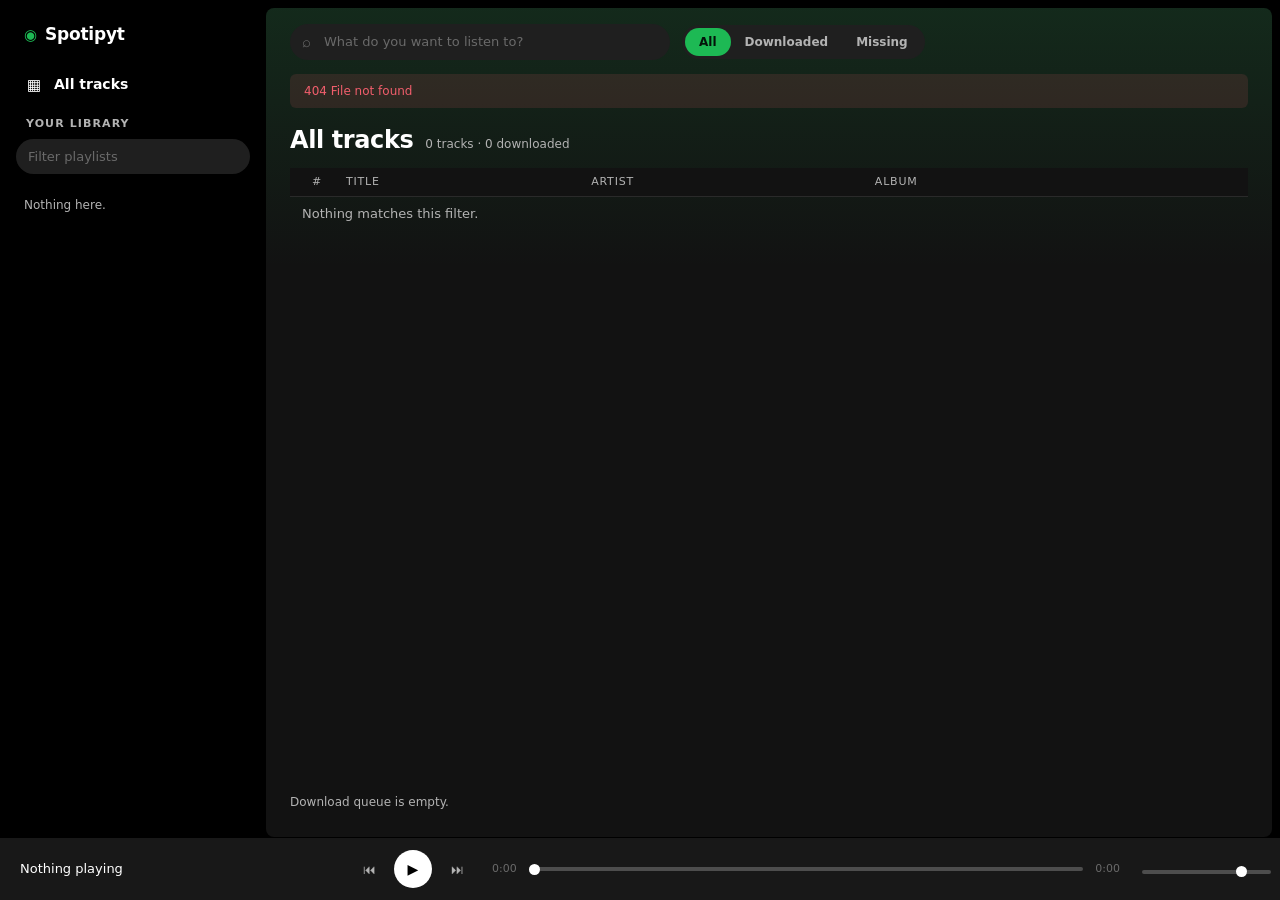
==== commit d11ca4ed: "Fix/restore backup db (#3) * feat(api): add download queue and a backend that can actually boot  The" ====
--- a/static/index.html
+++ b/static/index.html
@@ -4,168 +4,53 @@
 <meta charset="utf-8">
 <meta name="viewport" content="width=device-width, initial-scale=1">
 <title>Spotipyt</title>
-<style>
-  :root { color-scheme: dark; --bg:#12151a; --panel:#1a1f27; --line:#2b3240;
-          --fg:#e6e9ef; --dim:#8b94a5; --ok:#3ddc97; --err:#ff5c7a; --accent:#5cc8ff; }
-  * { box-sizing: border-box; }
-  body { margin:0; font:14px/1.5 system-ui, sans-serif; background:var(--bg); color:var(--fg); }
-  header { display:flex; align-items:center; gap:12px; padding:16px 20px; border-bottom:1px solid var(--line); }
-  h1 { font-size:15px; margin:0; letter-spacing:2px; }
-  main { padding:20px; display:grid; gap:18px; grid-template-columns:1fr 1fr; align-items:start; }
-  @media (max-width:860px) { main { grid-template-columns:1fr; } }
-  section { background:var(--panel); border:1px solid var(--line); border-radius:10px; padding:14px 16px; }
-  section.wide { grid-column:1/-1; }
-  h2 { font-size:11px; text-transform:uppercase; letter-spacing:1.2px; color:var(--dim); margin:0 0 12px; }
-  .cards { display:flex; gap:10px; flex-wrap:wrap; }
-  .card { flex:1 1 110px; background:#141922; border:1px solid var(--line); border-radius:8px; padding:10px 12px; }
-  .card b { display:block; font-size:22px; }
-  .card span { color:var(--dim); font-size:10px; text-transform:uppercase; letter-spacing:.8px; }
-  table { width:100%; border-collapse:collapse; }
-  th, td { text-align:left; padding:6px 8px; border-bottom:1px solid var(--line); }
-  th { color:var(--dim); font-weight:500; font-size:10px; text-transform:uppercase; letter-spacing:.8px; }
-  tbody tr:not(:has(th)) { cursor:pointer; }
-  tbody tr:hover { background:#1f2632; }
-  button { background:#22303f; color:var(--fg); border:1px solid var(--line);
-           border-radius:6px; padding:3px 10px; cursor:pointer; font-size:12px; }
-  button:hover { border-color:var(--accent); }
-  button:disabled { opacity:.4; cursor:default; }
-  .bar { height:6px; background:#10141a; border-radius:3px; overflow:hidden; }
-  .bar i { display:block; height:100%; background:var(--accent); transition:width .3s; }
-  .job { display:grid; grid-template-columns:1fr auto; gap:4px 10px; padding:8px 0; border-bottom:1px solid var(--line); }
-  .job small, .muted { color:var(--dim); }
-  .done { color:var(--ok); } .failed { color:var(--err); }
-</style>
+<link rel="stylesheet" href="/static/css/app.css">
 </head>
 <body>
-<header>
-  <h1>SPOTIPYT</h1>
-  <span id="health" class="muted">connecting&hellip;</span>
-</header>
-<main>
-  <section class="wide">
-    <h2>Library</h2>
-    <div class="cards" id="cards"></div>
-  </section>
 
-  <section>
-    <h2>Playlists</h2>
-    <table>
-      <thead><tr><th>Name</th><th>Owner</th><th>Tracks</th></tr></thead>
-      <tbody id="playlists"></tbody>
-    </table>
-  </section>
+<div class="app">
+  <aside class="sidebar">
+    <div class="brand"><span class="logo">◉</span> Spotipyt</div>
 
-  <section>
-    <h2>Download queue</h2>
-    <div id="jobs" class="muted">idle</div>
-  </section>
+    <a class="nav-item nav-all" href="#/all" id="nav-all">
+      <span class="nav-icon">▦</span>
+      <span>All tracks</span>
+      <em id="nav-all-count"></em>
+    </a>
 
-  <section class="wide">
-    <h2 id="tracks-title">Tracks</h2>
-    <table>
-      <thead><tr><th>#</th><th>Name</th><th>Artists</th><th>Status</th></tr></thead>
-      <tbody id="tracks"></tbody>
-    </table>
-  </section>
-</main>
+    <div class="side-label">Your Library</div>
+    <input id="filter" class="filter" type="search"
+           placeholder="Filter playlists" autocomplete="off" aria-label="Filter playlists">
 
-<script>
-const $ = (id) => document.getElementById(id);
-let selectedPlaylist = null;
+    <nav id="playlists" class="playlists"></nav>
+  </aside>
 
-async function api(path, init) {
-  const res = await fetch(path, init);
-  if (!res.ok) throw new Error(`${res.status} ${res.statusText}`);
-  return res.json();
-}
+  <main class="main">
+    <header class="topbar">
+      <form id="search-form" class="searchbar">
+        <span class="search-icon">⌕</span>
+        <input id="q" type="search" autocomplete="off"
+               placeholder="What do you want to listen to?" aria-label="Search tracks">
+      </form>
 
-async function loadStats() {
-  const s = await api('/api/stats');
-  const cards = [
-    ['tracks', s.total_tracks], ['downloaded', s.downloaded_tracks],
-    ['playlists', s.total_playlists], ['albums', s.total_albums],
-    ['with covers', s.albums_with_covers],
-  ];
-  $('cards').innerHTML = cards
-    .map(([k, v]) => `<div class="card"><b>${v ?? '-'}</b><span>${k}</span></div>`).join('');
-  $('health').textContent = 'api online';
-}
+      <div class="segmented" id="segmented" role="group" aria-label="Download filter">
+        <button type="button" data-filter="all" class="active">All</button>
+        <button type="button" data-filter="downloaded">Downloaded</button>
+        <button type="button" data-filter="missing">Missing</button>
+      </div>
 
-async function loadPlaylists() {
-  const { items } = await api('/api/playlists');
-  $('playlists').innerHTML = items.length
-    ? items.map((p) => `<tr data-id="${p.id}" data-name="${p.name}">
-        <td>${p.name}</td><td class="muted">${p.owner ?? ''}</td>
-        <td>${p.total_tracks ?? '?'}</td></tr>`).join('')
-    : '<tr><td colspan="3" class="muted">no playlists yet</td></tr>';
-}
+      <div id="stats" class="stats"></div>
+    </header>
 
-async function loadTracks(playlistId, name) {
-  const data = playlistId
-    ? await api(`/api/playlists/${playlistId}`)
-    : await api('/api/tracks?limit=200');
-  const tracks = playlistId ? data.tracks : data.items;
-  $('tracks-title').textContent = name ? `Tracks \u2014 ${name}` : 'Tracks';
-  $('tracks').innerHTML = tracks.length
-    ? tracks.map((t, i) => {
-        const status = t.downloaded
-          ? '<span class="done">downloaded</span>'
-          : `<button data-track="${t.id}">download</button>`;
-        return `<tr><td class="muted">${t.position ?? i + 1}</td><td>${t.name}</td>
-          <td class="muted">${(t.artists || []).join(', ')}</td><td>${status}</td></tr>`;
-      }).join('')
-    : '<tr><td colspan="4" class="muted">no tracks</td></tr>';
-}
+    <div id="notice" class="notice" role="status"></div>
 
-async function loadJobs() {
-  const { items } = await api('/api/downloads');
-  const box = $('jobs');
-  if (!items.length) { box.className = 'muted'; box.textContent = 'idle'; return; }
-  box.className = '';
-  box.innerHTML = items.slice(0, 40).map((j) => {
-    const pct = Math.round((j.progress || 0) * 100);
-    const err = j.error ? ` <span class="failed">${j.error}</span>` : '';
-    return `<div class="job">
-      <div>${j.name} <small>${(j.artists || []).join(', ')}</small></div>
-      <div class="muted">${j.state}</div>
-      <div class="bar"><i style="width:${pct}%"></i></div>
-      <div class="muted">${pct}%${err}</div>
-    </div>`;
-  }).join('');
-}
+    <section id="content" class="content"></section>
+    <section id="downloads" class="downloads"></section>
+  </main>
+</div>
 
-$('playlists').addEventListener('click', (e) => {
-  const row = e.target.closest('tr[data-id]');
-  if (!row) return;
-  selectedPlaylist = row.dataset.id;
-  loadTracks(selectedPlaylist, row.dataset.name);
-});
+<div id="player" class="player"></div>
 
-$('tracks').addEventListener('click', async (e) => {
-  const btn = e.target.closest('button[data-track]');
-  if (!btn) return;
-  btn.disabled = true;
-  try {
-    await api('/api/downloads', {
-      method: 'POST',
-      headers: { 'Content-Type': 'application/json' },
-      body: JSON.stringify({ track_ids: [btn.dataset.track] }),
-    });
-    await loadJobs();
-  } catch (err) {
-    $('health').textContent = `queue error \u2014 ${err.message}`;
-  }
-});
-
-async function refresh() {
-  try { await Promise.all([loadStats(), loadPlaylists(), loadJobs()]); }
-  catch (err) { $('health').textContent = `offline \u2014 ${err.message}`; }
-}
-
-refresh();
-loadTracks(null);
-setInterval(refresh, 2000);
-setInterval(() => loadTracks(selectedPlaylist), 10000);
-</script>
+<script type="module" src="/static/js/main.js"></script>
 </body>
 </html>
--- a/static/css/app.css
+++ b/static/css/app.css
@@ -0,0 +1,636 @@
+/* Spotify-ish dark theme. No images: cover art is generated from a name hash. */
+
+:root {
+  color-scheme: dark;
+  --black: #000;
+  --main: #121212;
+  --elev: #181818;
+  --elev-2: #1f1f1f;
+  --hover: #2a2a2a;
+  --line: #2a2a2a;
+  --text: #fff;
+  --dim: #b3b3b3;
+  --dim-2: #6a6a6a;
+  --accent: #1db954;
+  --accent-hi: #1ed760;
+  --danger: #f15e6c;
+}
+
+* { box-sizing: border-box; }
+
+html, body { height: 100%; }
+
+body {
+  margin: 0;
+  height: 100vh;
+  display: flex;
+  flex-direction: column;
+  overflow: hidden;
+  background: var(--black);
+  color: var(--text);
+  font: 14px/1.5 "Circular", system-ui, -apple-system, "Segoe UI", Roboto, sans-serif;
+  -webkit-font-smoothing: antialiased;
+}
+
+.muted { color: var(--dim); }
+.small { font-size: 12px; }
+.failed { color: var(--danger); }
+
+/* ------------------------------------------------------------------ layout */
+
+.app {
+  flex: 1;
+  min-height: 0;
+  display: grid;
+  grid-template-columns: 250px 1fr;
+  gap: 8px;
+  padding: 8px 8px 0;
+}
+
+.sidebar {
+  display: flex;
+  flex-direction: column;
+  gap: 4px;
+  min-height: 0;
+  padding: 8px;
+  background: var(--black);
+  border-radius: 8px;
+}
+
+.main {
+  position: relative;
+  display: flex;
+  flex-direction: column;
+  gap: 14px;
+  min-height: 0;
+  min-width: 0;
+  padding: 16px 24px 0;
+  border-radius: 8px;
+  background:
+    linear-gradient(180deg, rgba(29, 185, 84, 0.14) 0%, rgba(18, 18, 18, 0) 260px),
+    var(--main);
+}
+
+/* ----------------------------------------------------------------- sidebar */
+
+.brand {
+  display: flex;
+  align-items: center;
+  gap: 8px;
+  padding: 6px 8px 14px;
+  font-size: 17px;
+  font-weight: 700;
+  letter-spacing: -0.2px;
+}
+
+.logo { color: var(--accent); font-size: 15px; }
+
+.nav-item {
+  display: flex;
+  align-items: center;
+  gap: 12px;
+  padding: 8px 10px;
+  border-radius: 6px;
+  color: var(--dim);
+  text-decoration: none;
+  font-size: 14px;
+  font-weight: 600;
+}
+
+.nav-item:hover { color: var(--text); }
+.nav-all.active { color: var(--text); }
+.nav-icon { font-size: 15px; width: 16px; text-align: center; }
+.nav-item em { margin-left: auto; font-style: normal; font-size: 12px; color: var(--dim-2); }
+
+.side-label {
+  margin: 8px 0 2px;
+  padding: 0 10px;
+  font-size: 11px;
+  font-weight: 700;
+  letter-spacing: 1.1px;
+  text-transform: uppercase;
+  color: var(--dim);
+}
+
+.filter,
+.searchbar input {
+  width: 100%;
+  padding: 8px 12px;
+  border: none;
+  border-radius: 999px;
+  background: var(--elev-2);
+  color: var(--text);
+  font: inherit;
+  font-size: 13px;
+  outline: none;
+}
+
+.filter::placeholder,
+.searchbar input::placeholder { color: var(--dim-2); }
+
+.filter:focus,
+.searchbar input:focus { box-shadow: 0 0 0 2px var(--accent); }
+
+.playlists {
+  flex: 1;
+  min-height: 0;
+  margin-top: 6px;
+  overflow-y: auto;
+  display: flex;
+  flex-direction: column;
+  gap: 2px;
+  padding-right: 2px;
+}
+
+/* playlist row: generated art tile + name + progress */
+
+.pl-item {
+  display: grid;
+  grid-template-columns: 40px 1fr;
+  align-items: center;
+  gap: 10px;
+  padding: 5px 6px;
+  border-radius: 6px;
+  text-decoration: none;
+  color: inherit;
+}
+
+.pl-item:hover { background: var(--elev-2); }
+.pl-item.active { background: var(--hover); }
+
+.pl-art {
+  width: 40px;
+  height: 40px;
+  border-radius: 4px;
+  display: grid;
+  place-items: center;
+  font-size: 15px;
+  font-weight: 700;
+  color: rgba(255, 255, 255, 0.82);
+  flex: none;
+}
+
+.pl-text { min-width: 0; }
+
+.pl-name {
+  display: block;
+  font-size: 13px;
+  overflow: hidden;
+  text-overflow: ellipsis;
+  white-space: nowrap;
+}
+
+.pl-item.active .pl-name { color: var(--accent); }
+
+.pl-meta {
+  display: block;
+  font-size: 11px;
+  color: var(--dim-2);
+  overflow: hidden;
+  text-overflow: ellipsis;
+  white-space: nowrap;
+}
+
+.pl-meta .complete { color: var(--accent); }
+
+/* player actions in the sidebar footer */
+
+.side-footer {
+  margin-top: 6px;
+  padding: 10px 8px 4px;
+  border-top: 1px solid var(--line);
+  font-size: 11px;
+  color: var(--dim-2);
+  line-height: 1.35;
+}
+
+/* ------------------------------------------------------------------ topbar */
+
+.topbar {
+  display: flex;
+  align-items: center;
+  gap: 12px;
+  flex: none;
+}
+
+.searchbar {
+  position: relative;
+  flex: 0 1 380px;
+  margin: 0;
+}
+
+.search-icon {
+  position: absolute;
+  left: 12px;
+  top: 50%;
+  transform: translateY(-50%);
+  color: var(--dim-2);
+  font-size: 15px;
+  pointer-events: none;
+}
+
+.searchbar input { padding-left: 34px; }
+
+.segmented {
+  display: flex;
+  padding: 3px;
+  border-radius: 999px;
+  background: var(--elev-2);
+}
+
+.segmented button {
+  padding: 5px 14px;
+  border: none;
+  border-radius: 999px;
+  background: transparent;
+  color: var(--dim);
+  font: inherit;
+  font-size: 12px;
+  font-weight: 600;
+  cursor: pointer;
+}
+
+.segmented button:hover { color: var(--text); }
+
+.segmented button.active {
+  background: var(--accent);
+  color: #04140a;
+}
+
+.stats {
+  margin-left: auto;
+  font-size: 12px;
+  color: var(--dim-2);
+  white-space: nowrap;
+}
+
+.notice:empty { display: none; }
+
+.notice {
+  flex: none;
+  padding: 8px 14px;
+  border-radius: 6px;
+  background: rgba(241, 94, 108, 0.12);
+  color: var(--danger);
+  font-size: 12px;
+}
+
+/* ----------------------------------------------------------------- content */
+
+.content {
+  flex: 1;
+  min-height: 0;
+  display: flex;
+  flex-direction: column;
+}
+
+/* playlist hero */
+
+.hero {
+  display: flex;
+  align-items: flex-end;
+  gap: 20px;
+  margin-bottom: 18px;
+  flex: none;
+}
+
+.hero-art {
+  width: 132px;
+  height: 132px;
+  border-radius: 6px;
+  display: grid;
+  place-items: center;
+  font-size: 46px;
+  font-weight: 800;
+  color: rgba(255, 255, 255, 0.85);
+  box-shadow: 0 8px 24px rgba(0, 0, 0, 0.5);
+  flex: none;
+}
+
+.hero-kind {
+  font-size: 11px;
+  font-weight: 700;
+  letter-spacing: 1px;
+  text-transform: uppercase;
+  color: var(--dim);
+}
+
+.hero h1 {
+  margin: 4px 0 8px;
+  font-size: clamp(24px, 4vw, 40px);
+  line-height: 1.1;
+  letter-spacing: -0.8px;
+  overflow: hidden;
+  text-overflow: ellipsis;
+}
+
+.hero-meta { font-size: 12px; color: var(--dim); }
+
+/* plain header for non-playlist routes */
+
+.content-head {
+  display: flex;
+  align-items: baseline;
+  gap: 12px;
+  margin-bottom: 10px;
+  flex: none;
+}
+
+.content-head h2 {
+  margin: 0;
+  font-size: 24px;
+  letter-spacing: -0.4px;
+  overflow: hidden;
+  text-overflow: ellipsis;
+  white-space: nowrap;
+}
+
+/* table */
+
+.table-wrap {
+  flex: 1;
+  min-height: 0;
+  overflow: auto;
+}
+
+table.tracks {
+  width: 100%;
+  border-collapse: collapse;
+}
+
+table.tracks th {
+  position: sticky;
+  top: 0;
+  z-index: 1;
+  padding: 6px 12px;
+  background: var(--main);
+  text-align: left;
+  font-size: 11px;
+  font-weight: 500;
+  letter-spacing: 0.8px;
+  text-transform: uppercase;
+  color: var(--dim);
+  border-bottom: 1px solid var(--line);
+}
+
+table.tracks td {
+  padding: 7px 12px;
+  font-size: 13px;
+  max-width: 340px;
+  overflow: hidden;
+  text-overflow: ellipsis;
+  white-space: nowrap;
+}
+
+table.tracks tbody tr { cursor: default; border-radius: 4px; }
+table.tracks tbody tr:hover { background: rgba(255, 255, 255, 0.07); }
+table.tracks tbody tr.playing .title { color: var(--accent); }
+table.tracks tbody tr.playing .idx { color: var(--accent); }
+
+.tracks .num {
+  width: 44px;
+  text-align: right;
+  color: var(--dim);
+  font-variant-numeric: tabular-nums;
+}
+
+.tracks .idx { display: inline; }
+.tracks .glyph { display: none; }
+
+/* Spotify behaviour: hovering a playable row swaps the index for a play icon */
+table.tracks tbody tr.playable:hover .idx { display: none; }
+table.tracks tbody tr.playable:hover .glyph {
+  display: inline;
+  color: var(--text);
+  font-size: 11px;
+}
+
+.tracks .actions { width: 52px; text-align: right; }
+
+.tag {
+  margin-left: 8px;
+  font-size: 9px;
+  letter-spacing: 0.6px;
+  text-transform: uppercase;
+  color: var(--dim-2);
+  border: 1px solid var(--line);
+  border-radius: 3px;
+  padding: 0 4px;
+  vertical-align: 1px;
+}
+
+button {
+  font: inherit;
+  cursor: pointer;
+  border: 1px solid var(--line);
+  border-radius: 999px;
+  background: transparent;
+  color: var(--dim);
+}
+
+button:hover:not(:disabled) { color: var(--text); border-color: var(--dim); }
+button:disabled { opacity: 0.35; cursor: default; }
+
+button.icon {
+  width: 28px;
+  height: 28px;
+  padding: 0;
+  line-height: 1;
+  font-size: 12px;
+}
+
+button.icon.play { color: var(--accent); border-color: var(--accent); }
+button.icon.play:hover { background: var(--accent); color: #04140a; }
+
+button.more {
+  margin: 14px 0;
+  padding: 9px 20px;
+  align-self: flex-start;
+  flex: none;
+  font-size: 12px;
+  font-weight: 600;
+  letter-spacing: 0.6px;
+  text-transform: uppercase;
+  border-color: var(--dim-2);
+}
+
+button.more:hover { border-color: var(--text); }
+
+/* --------------------------------------------------------------- downloads */
+
+.downloads {
+  flex: none;
+  max-height: 168px;
+  overflow-y: auto;
+  padding-bottom: 14px;
+}
+
+.downloads-head {
+  display: flex;
+  align-items: baseline;
+  gap: 10px;
+  margin-bottom: 6px;
+}
+
+.downloads-head h3 {
+  margin: 0;
+  font-size: 11px;
+  font-weight: 700;
+  letter-spacing: 1.1px;
+  text-transform: uppercase;
+  color: var(--dim);
+}
+
+.job { padding: 6px 0; }
+
+.job-line {
+  display: flex;
+  justify-content: space-between;
+  gap: 12px;
+  font-size: 12px;
+}
+
+.job-name { overflow: hidden; text-overflow: ellipsis; white-space: nowrap; }
+
+.job-state {
+  flex: none;
+  font-size: 10px;
+  font-weight: 700;
+  letter-spacing: 0.8px;
+  text-transform: uppercase;
+  color: var(--dim-2);
+}
+
+.job-state.done { color: var(--accent); }
+.job-state.failed { color: var(--danger); }
+
+.bar {
+  height: 4px;
+  margin: 5px 0 2px;
+  border-radius: 2px;
+  background: #3a3a3a;
+  overflow: hidden;
+}
+
+.bar i {
+  display: block;
+  height: 100%;
+  background: var(--accent);
+  transition: width 0.25s linear;
+}
+
+/* ------------------------------------------------------------------ player */
+
+.player {
+  flex: none;
+  background: var(--elev);
+  border-top: 1px solid #000;
+}
+
+.player-inner {
+  display: grid;
+  grid-template-columns: minmax(150px, 1fr) auto minmax(260px, 2fr) 120px;
+  align-items: center;
+  gap: 20px;
+  padding: 12px 20px;
+}
+
+.player-track { display: flex; flex-direction: column; min-width: 0; }
+
+.p-title {
+  font-size: 13px;
+  font-weight: 500;
+  overflow: hidden;
+  text-overflow: ellipsis;
+  white-space: nowrap;
+}
+
+.p-artist {
+  font-size: 11px;
+  color: var(--dim);
+  overflow: hidden;
+  text-overflow: ellipsis;
+  white-space: nowrap;
+}
+
+.player-controls { display: flex; align-items: center; gap: 10px; }
+
+.player-controls .icon {
+  width: 30px;
+  height: 30px;
+  border: none;
+  color: var(--dim);
+  font-size: 13px;
+}
+
+.player-controls .icon:hover:not(:disabled) { color: var(--text); }
+
+.player-controls .primary {
+  width: 38px;
+  height: 38px;
+  border-radius: 999px;
+  background: var(--text);
+  color: #000;
+  font-size: 14px;
+}
+
+.player-controls .primary:hover { background: var(--accent-hi); color: #000; }
+
+.player-seek {
+  display: flex;
+  align-items: center;
+  gap: 10px;
+  font-size: 11px;
+  color: var(--dim-2);
+  font-variant-numeric: tabular-nums;
+}
+
+.player-seek input { flex: 1; }
+
+input[type="range"] {
+  -webkit-appearance: none;
+  appearance: none;
+  height: 4px;
+  border-radius: 2px;
+  background: #4d4d4d;
+  outline: none;
+}
+
+input[type="range"]::-webkit-slider-thumb {
+  -webkit-appearance: none;
+  width: 11px;
+  height: 11px;
+  border-radius: 50%;
+  background: var(--text);
+  cursor: pointer;
+}
+
+input[type="range"]::-moz-range-thumb {
+  width: 11px;
+  height: 11px;
+  border: none;
+  border-radius: 50%;
+  background: var(--text);
+  cursor: pointer;
+}
+
+/* -------------------------------------------------------------- responsive */
+
+@media (max-width: 900px) {
+  .app { grid-template-columns: 1fr; grid-template-rows: auto 1fr; }
+  .sidebar { max-height: 32vh; }
+  .main { padding: 12px 14px 0; }
+  .topbar { flex-wrap: wrap; }
+  .searchbar { flex: 1 1 100%; }
+  .stats { display: none; }
+  .hero-art { width: 92px; height: 92px; font-size: 32px; }
+  .player-inner {
+    grid-template-columns: 1fr auto;
+    grid-template-areas: "track controls" "seek seek";
+    gap: 8px 12px;
+  }
+  .player-track { grid-area: track; }
+  .player-controls { grid-area: controls; }
+  .player-seek { grid-area: seek; }
+  .player-volume { display: none; }
+}
